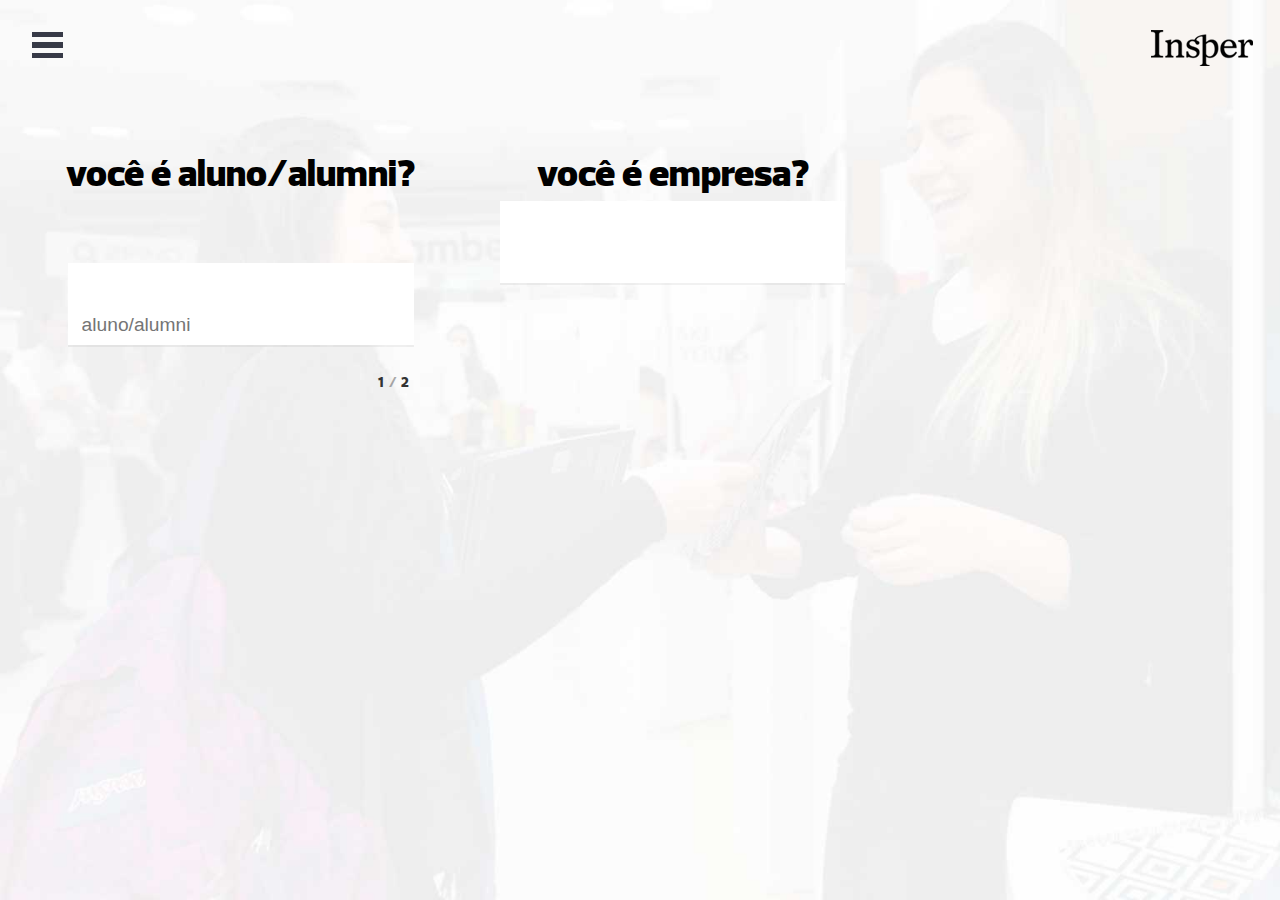
==== index.html @ 1600583f "comentários das alterações" ====
<!DOCTYPE html>
<html class="full" lang="en">
<!-- Make sure the <html> tag is set to the .full CSS class. Change the background image in the full.css file. -->

<head>

    <meta charset="utf-8">
    <meta http-equiv="X-UA-Compatible" content="IE=edge">
    <meta name="viewport" content="width=device-width, initial-scale=1">
    <meta name="description" content="">
    <meta name="author" content="">

    <title>Painel de Oportunidades Profissionais</title>

    <!-- Bootstrap Core CSS -->
    <link href="css/bootstrap.min.css" rel="stylesheet">

    <!-- Custom CSS -->
    <link href="css/full-image.css" rel="stylesheet">
    <link rel="stylesheet" type="text/css" href="css/normalize.css" />
	<script src="js/modernizr.custom.js"></script>
	<link rel="stylesheet" type="text/css" href="css/component.css" />
	<link rel="stylesheet" type="text/css" href="css/menu_elastic.css" />
	<script src="js/snap.svg-min.js"></script>

    <!-- HTML5 Shim and Respond.js IE8 support of HTML5 elements and media queries -->
    <!-- WARNING: Respond.js doesn't work if you view the page via file:// -->
    <!--[if lt IE 9]>
        <script src="https://oss.maxcdn.com/libs/html5shiv/3.7.0/html5shiv.js"></script>
        <script src="https://oss.maxcdn.com/libs/respond.js/1.4.2/respond.min.js"></script>
    <![endif]-->

</head>

<body>
<!-- Page Content -->
<div>
	<div class="menu-wrap">
		<nav class="menu">
			<div class="icon-list">
				<a href="index.html">home</a>
				<a href="painel.html">painel de oportunidades</a>
				<a href="cadastro.html">cadastro de currículo</a>
				<a href="javascript:history.go(-1)">voltar</a>
			</div>
		</nav>
		<button class="close-button" id="close-button">Close Menu</button>
		<div class="morph-shape" id="morph-shape" data-morph-open="M-1,0h101c0,0,0-1,0,395c0,404,0,405,0,405H-1V0z">
			<svg xmlns="http://www.w3.org/2000/svg" width="100%" height="100%" viewBox="0 0 100 800" preserveAspectRatio="none">
				<path d="M-1,0h101c0,0-97.833,153.603-97.833,396.167C2.167,627.579,100,800,100,800H-1V0z"/>
			</svg>
		</div>
	</div>
	<button class="menu-button" id="open-button">Open Menu</button>
	<div class="content-wrap">
	    <div class="row">
	    	<section>
	            <nav class="main-nav" role="navigation">
					<ul>
						<li class="menu-btn hover">
							<a class="nav-item">você é aluno/alumni?</a>
							<form id="theForm" class="simform" autocomplete="off">
								<div class="simform-inner">
									<ol class="questions">
										<li>
											<span><label for="q1"></label></span>
											<input id="q1" name="q1" type="text" placeholder="aluno/alumni"/>
										</li>
										<li>
											<span><label for="q2"></label></span>
											<input id="q2" name="q2" type="password" placeholder="senha"/>
										</li>
									</ol><!-- /questions -->
									<button class="submit" type="submit">Send answers</button>
									<div class="controls">
										<button class="next"></button>
										<div class="progress"></div>
										<span class="number">
											<span class="number-current"></span>
											<span class="number-total"></span>
										</span>
										<span class="error-message"></span>
									</div><!-- / controls -->
								</div><!-- /simform-inner -->
								<span class="final-message"></span>
							</form>
						</li>		
						<li class="menu-btn hover">
							<a class="nav-item">você é empresa?</a>
							<form id="theForm2" class="simform" autocomplete="off">
								<div class="simform-inner">
									<ol class="questions">
										<li>
											<span><label for="q1"></label></span>
											<input id="q1" name="q1" type="text" placeholder="cnpj"/>
										</li>
										<li>
											<span><label for="q2"></label></span>
											<input id="q2" name="q2" type="password" placeholder="senha"/>
										</li>
									</ol><!-- /questions -->
									<button class="submit" type="submit">Send answers</button>
									<div class="controls">
										<button class="next"></button>
										<div class="progress"></div>
										<span class="number">
											<span class="number-current"></span>
											<span class="number-total"></span>
										</span>
										<span class="error-message"></span>
									</div><!-- / controls -->
								</div><!-- /simform-inner -->
								<span class="final-message"></span>
							</form>
						</li>					
					</ul>
				</nav>
			</section>
	    </div>
	    <div class="row">
	    	<section id="home-aluno">
	    		<nav class="main-nav" role="navigation">
					<ul>
						<li class="menu-btn hover">
							<a class="nav-item">painel de oportunidades</a>
							<div class="info">
								<span>aqui você encontra oportunidades profissionais, vagas efetivas e estágio</span>
								<a class="button" href="painel.html">VEJA TODAS AS VAGAS</a>
							</div>
						</li>		
						<li class="menu-btn hover">
							<a class="nav-item">cadastro de <br>currículos</a>
							<div class="info">
								<span>aqui você encontra oportunidades profissionais, vagas efetivas e estágio</span>
								<a class="button" href="cadastro.html">VEJA TODAS AS VAGAS</a>
							</div>
						</li>					
					</ul>
				</nav>
	    	</section>
	    </div>
	</div>
</div>
<div class="logo"><h1>Logo Insper</h1></div>


        <!-- /.row -->

    <!-- jQuery -->
    <script src="https://ajax.googleapis.com/ajax/libs/jquery/1.11.3/jquery.min.js"></script>

    <!-- Bootstrap Core JavaScript -->
    <script src="js/bootstrap.min.js"></script>
   	<script src="js/classie.js"></script>
   	<script src="js/jquery.mixitup.min.js"></script>
   	<script src="js/main.js"></script>
	<script src="js/stepsForm.js"></script>
	
		<script>

				$( ".hover" ).hover(function() {
	    			$( this ).toggleClass( "active" );
	  			});

			var current_fs, next_fs;

			var theForm = document.getElementById( 'theForm' );

			next_fs = $(this).parent().next();

			new stepsForm( theForm, {
				onSubmit : function( form ) {
					// hide form
					classie.addClass( theForm.querySelector( '.simform-inner' ), 'hide' );

					/*
					form.submit()
					or
					AJAX request (maybe show loading indicator while we don't have an answer..)
					*/
					primeira_div = $('.submit').closest('.row');
					primeira_div.addClass('hide');
					proxima_div = $('section').parent().next();
					proxima_div.show();
						
				}
			} );






	</script>

</body>

</html>
---- css/full-image.css ----
/* This stylesheet generated by Transfonter (http://transfonter.org) */

@font-face {
	font-family: 'webfonts/PreloSlab-SemiBold';
	src: url('webfonts/PreloSlab-SemiBold.eot');
	src: url('webfonts/PreloSlab-SemiBold.eot?#iefix') format('embedded-opentype'),
		url('webfonts/PreloSlab-SemiBold.woff') format('woff'),
		url('webfonts/PreloSlab-SemiBold.ttf')  format('truetype');
	font-weight: bold;
	font-style: normal;
}

@font-face {
	font-family: 'webfonts/Prelo-BookItalic';
	src: url('webfonts/Prelo-BookItalic.eot');
	src: url('webfonts/Prelo-BookItalic.eot?#iefix') format('embedded-opentype'),
		url('webfonts/Prelo-BookItalic.woff') format('woff'),
		url('webfonts/Prelo-BookItalic.ttf')  format('truetype');
	font-weight: normal;
	font-style: italic;
}

@font-face {
	font-family: 'webfonts/PreloSlab-SemiBoldItalic';
	src: url('webfonts/PreloSlab-SemiBoldItalic.eot');
	src: url('webfonts/PreloSlab-SemiBoldItalic.eot?#iefix') format('embedded-opentype'),
		url('webfonts/PreloSlab-SemiBoldItalic.woff') format('woff'),
		url('webfonts/PreloSlab-SemiBoldItalic.ttf')  format('truetype');
	font-weight: bold;
	font-style: italic;
}

@font-face {
	font-family: 'webfonts/Prelo-Black';
	src: url('webfonts/Prelo-Black.eot');
	src: url('webfonts/Prelo-Black.eot?#iefix') format('embedded-opentype'),
		url('webfonts/Prelo-Black.woff') format('woff'),
		url('webfonts/Prelo-Black.ttf')  format('truetype');
	font-weight: 900;
	font-style: normal;
}

@font-face {
	font-family: 'webfonts/Prelo-Book';
	src: url('webfonts/Prelo-Book.eot');
	src: url('webfonts/Prelo-Book.eot?#iefix') format('embedded-opentype'),
		url('webfonts/Prelo-Book.woff') format('woff'),
		url('webfonts/Prelo-Book.ttf')  format('truetype');
	font-weight: normal;
	font-style: normal;
}

@font-face {
	font-family: 'webfonts/PreloSlab-Book';
	src: url('webfonts/PreloSlab-Book.eot');
	src: url('webfonts/PreloSlab-Book.eot?#iefix') format('embedded-opentype'),
		url('webfonts/PreloSlab-Book.woff') format('woff'),
		url('webfonts/PreloSlab-Book.ttf')  format('truetype');
	font-weight: normal;
	font-style: normal;
}

@font-face {
	font-family: 'webfonts/Prelo-SemiBoldItalic';
	src: url('webfonts/Prelo-SemiBoldItalic.eot');
	src: url('webfonts/Prelo-SemiBoldItalic.eot?#iefix') format('embedded-opentype'),
		url('webfonts/Prelo-SemiBoldItalic.woff') format('woff'),
		url('webfonts/Prelo-SemiBoldItalic.ttf')  format('truetype');
	font-weight: bold;
	font-style: italic;
}

@font-face {
	font-family: 'webfonts/PreloSlab-BlackItalic';
	src: url('webfonts/PreloSlab-BlackItalic.eot');
	src: url('webfonts/PreloSlab-BlackItalic.eot?#iefix') format('embedded-opentype'),
		url('webfonts/PreloSlab-BlackItalic.woff') format('woff'),
		url('webfonts/PreloSlab-BlackItalic.ttf')  format('truetype');
	font-weight: 900;
	font-style: italic;
}

@font-face {
	font-family: 'webfonts/Prelo-BlackItalic';
	src: url('webfonts/Prelo-BlackItalic.eot');
	src: url('webfonts/Prelo-BlackItalic.eot?#iefix') format('embedded-opentype'),
		url('webfonts/Prelo-BlackItalic.woff') format('woff'),
		url('webfonts/Prelo-BlackItalic.ttf')  format('truetype');
	font-weight: 900;
	font-style: italic;
}

@font-face {
	font-family: 'webfonts/PreloSlab-Black';
	src: url('webfonts/PreloSlab-Black.eot');
	src: url('webfonts/PreloSlab-Black.eot?#iefix') format('embedded-opentype'),
		url('webfonts/PreloSlab-Black.woff') format('woff'),
		url('webfonts/PreloSlab-Black.ttf')  format('truetype');
	font-weight: 900;
	font-style: normal;
}

@font-face {
	font-family: 'webfonts/PreloSlab-BookItalic';
	src: url('webfonts/PreloSlab-BookItalic.eot');
	src: url('webfonts/PreloSlab-BookItalic.eot?#iefix') format('embedded-opentype'),
		url('webfonts/PreloSlab-BookItalic.woff') format('woff'),
		url('webfonts/PreloSlab-BookItalic.ttf')  format('truetype');
	font-weight: normal;
	font-style: italic;
}

@font-face {
	font-family: 'webfonts/Prelo-SemiBold';
	src: url('webfonts/Prelo-SemiBold.eot');
	src: url('webfonts/Prelo-SemiBold.eot?#iefix') format('embedded-opentype'),
		url('webfonts/Prelo-SemiBold.woff') format('woff'),
		url('webfontson-SemiBold.ttf')  format('truetype');
	font-weight: bold;
	font-style: normal;
}

@font-face {
	font-weight: normal;
	font-style: normal;
	font-family: 'icomoon';
	src:url('webfonts/../fonts/icomoon/icomoon.eot?-9heso');
	src:url('webfonts/../fonts/icomoon/icomoon.eot?#iefix-9heso') format('embedded-opentype'),
		url('webfonts/../fonts/icomoon/icomoon.woff?-9heso') format('woff'),
		url('webfonts/../fonts/icomoon/icomoon.ttf?-9heso') format('truetype'),
		url('webfonts/../fonts/icomoon/icomoon.svg?-9heso#icomoon') format('svg');
}

 * {box-sizing: border-box;-webkit-transition: all 0.2s;-moz-transition: all 0.2s;-ms-transition: all 0.2s;-o-transition: all 0.2s;transition: all 0.2s;}

 *, *:before, *:after {
  box-sizing: inherit;
}

 &:focus {
    outline: 0;
  }

 a{ text-decoration: none;}

body {
	margin-top: 50px;
	margin-bottom: 50px;
	background: none;
	font-family: 'webfonts/Prelo-Black',verdana,sans-serif;
	height: 100%;
}

.logo {
	position: fixed;
	z-index: 1000;
	margin: .1em;
	padding: 0;
	width: 2.5em;
	height: 2.25em;
	border: none;
	text-indent: 2.5em;
	font-size: 1.5em;
	color: transparent;
	background: transparent;
	top: 0;
	right: 25px;
}
.logo h1{background-image: url('../uploads/insper-preto.png');width:102px;height: 36px;background-position:center center;float:right;background-repeat: no-repeat;text-indent: -9999px;}


.menu-button{ position: fixed;bottom: 0;z-index: 1000;margin: 1em;padding: 0;width: 2.5em;height: 2.25em;border: none;font-size: 1.5em;color: #373a47;background: transparent;}

.full {
  background: url('../uploads/bg-site.jpg') no-repeat center center fixed; 
  -webkit-background-size: cover;
  -moz-background-size: cover;
  -o-background-size: cover;
  background-size: cover;
}

.active{display: block;}

.row{height: 100vh;overflow: hidden;}

div.row:not(:first-of-type) {display: none;}

.normalize{display:block;clear:both;width:1px;height:0px;overflow:hidden;}/* Clear fix */



/* MENU */
.main-nav {z-index: 1;width: 100%;}
.main-nav li.menu-btn{list-style:none;float: left;box-sizing: border-box;width:34%;position: relative;display: block;}
.main-nav li.active{background: white;}
.main-nav li a.nav-item{text-transform: lowercase;text-decoration: none;font-size: 3vw;text-align:center;margin:30% auto 0%;padding:5%;color: #000000;display:block;line-height: .8em;}
.main-nav li.active a.nav-item{margin:15% auto 20%;}
.main-nav li a span{font-size:50%;}
.main-nav li.active a.nav-item{color:#D92632;}
.main-nav li.active .simform{opacity: 1;}


/* HOME */

#home-aluno .info{ opacity: 0; padding:10%;text-align: center;}
#home-aluno li.active .info{opacity: 1;}
#home-aluno .info span{font-family: 'webfonts/Prelo-BookItalic',verdana,sans-serif;font-size: 1.5em;} 
#home-aluno .button{text-decoration: none;display: block;width: 100%;border-bottom:2px solid #000000;border-top:0px solid #ffffff;border-left:2px solid #000000;border-right:2px solid #000000;color: #D92632;text-align: center;margin:80px 0px 0px;padding:0px 0px 25px;font-size:1.5em;text-transform: uppercase;}
#home-aluno .button:hover{border:0;background-color: #D92632;color:#ffffff;padding:25px;}


/*PAINEL*/

#painel .container{padding:0;background-color: #ffffff;display: block;position: relative;margin:7.5vh auto;}
#painel h2{font-size: 5em;top:-65px;left:30px;margin:0;position:absolute;letter-spacing: -.10px;color: #D92632;z-index: 2;}
#painel h2 span{font-size: .5em;}

#painel .filter{height:22%;background-color:#F5F5F5;margin:0;}


/* FILTRO */

#painel .filter {margin:0px;position: relative;z-index: 1;}
#painel .filter hr{margin:5px 50px;}
#painel .filter .cd-tab-filter-wrapper{line-height: 55px;width: 60%;}
#painel .filter li{ list-style: none;display: inline-block;margin:.5%;}
#painel .filter li{font-family: 'webfonts/Prelo-SemiBold',verdana,sans-serif;color: #A4A4A4;font-size: 20px;}
#painel .filter li label{font-family: 'webfonts/PreloSlab-Book',verdana,sans-serif;font-size:12px;color: #000000;}
#painel .filter input,label{vertical-align: text-bottom;height: 10px;line-height: 17px;}
#painel .filter li.filter a:focus{font-weight: bold;}





/* VAGAS */
#painel .vacations ul{width: 100%;margin:0 auto;padding:0;position: relative;}
#painel .vacations a.action-button{font-family: 'webfonts/Prelo-Book',verdana,sans-serif;font-size:40px;position: absolute;text-decoration:none;color:#58595B;display: block;width:35px;height: 35px;border-radius:50%;background: #F1F2F2;top:60%;line-height:27px;text-align: center;cursor: pointer;margin:auto;top:0;bottom: 0;}
#painel .vacations a.action-button:hover{background: #D92632;height: 45px;width: 45px;line-height:38px;color:#ffffff;}
#painel .vacations a.previous{left:1.5%;}
#painel .vacations a.nextious{right:1.5%;}



#painel .vacations ul{padding: 0;text-align: justify;}
#painel .vacations li{box-sizing: border-box;width: 30%;margin:1.5%;list-style:none;display: none;-webkit-transition: all 0s;-moz-transition: all 0s;-ms-transition: all 0s;-o-transition: all 0s;transition: all 0s;}
#painel .vacations ul li .conteudo{ padding:20px;}
#painel .vacations ul li .doadora{ background: url('webfonts/../uploads/selo-doadora.png') no-repeat right 20px;}
#painel .vacations ul li .doadora h3{width: 70%;text-align: left;}
#painel .vacations ul li:hover{background-image: -webkit-repeating-linear-gradient(135deg, rgba(0,0,0,.1), rgba(0,0,0,.1) 1px, transparent 2px, transparent 2px, rgba(0,0,0,.1) 3px);
  background-image: -moz-repeating-linear-gradient(135deg, rgba(0,0,0,.1), rgba(0,0,0,.1) 1px, transparent 2px, transparent 2px, rgba(0,0,0,.1) 3px);
  background-image: -o-repeating-linear-gradient(135deg, rgba(0,0,0,.1), rgba(0,0,0,.1) 1px, transparent 2px, transparent 2px, rgba(0,0,0,.1) 3px);
  background-image: repeating-linear-gradient(135deg, rgba(0,0,0,.1), rgba(0,0,0,.1) 1px, transparent 2px, transparent 2px, rgba(0,0,0,.1) 3px);
  -webkit-background-size: 4px 4px;
  -moz-background-size: 4px 4px;
  background-size: 4px 4px;border:1px solid #A4A4A4;box-sizing: border-box;}


#painel .vacations li h4{margin-bottom:5px;font-size: 16px;font-family: 'webfonts/PreloSlab-Book',verdana,sans-serif;}
#painel .vacations li h3{margin-top:5px;font-size: 20px;font-family:'webfonts/PreloSlab-SemiBold',verdana,sans-serif;text-align: inherit;}
#painel .vacations li h5{margin-top:5px;font-size: 14px;font-family:'webfonts/PreloSlab-Book',verdana,sans-serif;}

#painel .vacations li hr{ height: 3px;background-color:#444444;width: 10%;margin-left:0;}
#painel .vacations li .date{ font-family: 'webfonts/Prelo-Book',verdana,sans-serif; }
#painel .vacations .cd-fail-message{display: none;text-align: center;padding:20% 0%;font-family:'webfonts/PreloSlab-Book',verdana,sans-serif;}

#painel .vacations .btn{text-decoration: none;display: block;width: 100%;color: #D92632;font-family:'webfonts/Prelo-SemiBold',verdana,sans-serif;text-align: center;margin:0 auto;padding:0px 15px 15px;font-size:1.5em;text-transform: uppercase;}
#painel .vacations .btn:hover { border:0;background-color: #F5F5F5;color:#A4A4A4;padding-top:15px; }


/* VAGA */
#vaga .container{padding:2%;background-color: #ffffff;display: block;position: relative;margin:16.5vh auto;box-sizing: border-box;}

#vaga .vacation{width: 70%;float: left;box-sizing: border-box;}
#vaga .vacation ul{padding: 0;}
#vaga .vacation li{box-sizing: border-box;padding:3% 0%;width: 40%;float: left;list-style: none;font-family:'webfonts/Prelo-Book',verdana,sans-serif;}
#vaga .vacation li div.icon{display: table-cell;background-color:#D92632;border-radius: 50%;width: 50px;height: 50px;vertical-align: middle;margin:10px;}
#vaga .vacation li div.value{display: table-cell;vertical-align: middle;padding-left: 10px;}
#vaga .vacation li strong{display: block;}
#vaga .vacation span{padding:.5%;margin:1% 0%;font-family:'webfonts/Prelo-Book',verdana,sans-serif;text-transform:lowercase;background-color:#D92632;color: #ffffff;display: inline-block;}
#vaga h2{font-size: 5em;top:-65px;left:30px;margin:0;position:absolute;letter-spacing: -1px;color: #D92632;z-index: 2;}
#vaga h3{font-size:46px;font-family: 'webfonts/Prelo-SemiBold',verdana,sans-serif;letter-spacing: -1px;}
#vaga h4{font-size:37px;font-family: 'webfonts/PreloSlab-Book',verdana,sans-serif;letter-spacing: -1px;}
#vaga p{font-size: 18px;font-family: 'webfonts/Prelo-Book',verdana,sans-serif;}

#vaga .historic{width:25%;box-sizing: border-box;float: left;margin:0 2.5%;}

#vaga .historic a{text-decoration: none;display: block;width: 100%;border-bottom:2px solid #000000;border-top:0px solid #ffffff;border-left:2px solid #000000;border-right:2px solid #000000;color: #D92632;text-align: center;margin:30px 0px 0px;padding:0px 0px 25px;font-size:1.5em;text-transform: uppercase;}
#vaga .historic a:hover{border:0;background-color: #D92632;color:#ffffff;padding:25px;}


/* CADASTRO */

#cadastro .container{padding:0;background-color: #ffffff;display: block;position: relative;margin:7.5vh auto;}

#cadastro h2{font-size: 5em;top:-65px;left:30px;margin:0;position:absolute;letter-spacing: -.10px;color: #D92632;z-index: 2;}
#cadastro h2 span{font-size: .5em;}


#cadastro #progressbar{counter-reset: step;width: 100%;margin:0 auto;padding:0;text-align: center;}
#cadastro #progressbar li{width:calc(100% / 6.2);display:inline-block;list-style: none;padding:0% 1% 1%;text-align:center;box-sizing:border-box;text-transform: uppercase;font-size: .9em;color:#D92632;font-family: 'webfonts/Prelo-SemiBold',verdana,sans-serif;border:1px solid #000000;border-top: 0px;margin:3% .1% 1%;cursor: pointer;}
#cadastro #progressbar li:hover{padding: 1%;border: 0;background-color:#D92632;color:#ffffff !important;}

#progressbar li:before {content: counter(step);counter-increment: step;display: none;}

#progressbar li:first-child:after {
	/*connector not needed before the first step*/
	content: none; 
}

#progressbar li.current{background: #F5F5F5;color: #A4A4A4 !important;padding: 1% !important;border: 0 !important;}

#progressbar li.current.valid{background: #F5F5F5;}
#progressbar li.valid{background: #ffffff;border-bottom:2px solid #27AE60 !important;border-left: 0 !important;border-right: 0 !important;color: #A4A4A4 !important;padding: 1% !important;margin:0 !important;}


#cadastro{position: relative;}

#cadastro fieldset{width:100%;border:0;top:0px;transform: scale(0);transition: all .666s;}
#cadastro fieldset.tab-content{display: none;}
#cadastro fieldset.current{left:0;top:0;display: block;opacity: 1;transform: scale(1);transition: all .666s;height: 650px;overflow-y: scroll;}


#cadastro fieldset.current input{text-align:center;opacity:.3;font-family: 'webfonts/Prelo-Book',verdana,sans-serif;border:0;border-left:1px solid #333333;border-right:1px solid #333333;border-bottom:1px solid #333333;padding:2%;display: block;margin:17% auto 0%;box-sizing:border-box;width: 54%;top:0;left:0;position: relative;}
#cadastro fieldset.current input:focus{ outline: none; -webkit-appearance: none;opacity: 1;}
#cadastro fieldset.current input.next{margin:17% auto;}
#cadastro fieldset.current input.valid{ border-color: #27AE60;border-width: 3px;background-color: #27AE60;color:#ffffff;}

#cadastro fieldset.current input{-webkit-appearance: none;}
#cadastro fieldset.current input.error{color:#fff;border-color:red;background-color: #D92632;}
#cadastro fieldset.current input.error::-webkit-input-placeholder{color:white !important;text-transform: uppercase;}
---- css/component.css ----
@font-face {
	font-weight: normal;
	font-style: normal;
	font-family: 'icomoon';
	src:url('../fonts/icomoon/icomoon.eot?-9heso');
	src:url('../fonts/icomoon/icomoon.eot?#iefix-9heso') format('embedded-opentype'),
		url('../fonts/icomoon/icomoon.woff?-9heso') format('woff'),
		url('../fonts/icomoon/icomoon.ttf?-9heso') format('truetype'),
		url('../fonts/icomoon/icomoon.svg?-9heso#icomoon') format('svg');
}

.simform {
	position: relative;
	margin: 0 auto;
	padding: 2em 0;
	max-width: 860px;
	width: 80%;
	text-align: left;
	font-size: 2.5em;
}

.simform .submit {
	display: none;
}

/* Question list style */
.simform ol {
	margin: 0;
	padding: 0;
	list-style: none;
	position: relative;
	-webkit-transition: height 0.4s;
	transition: height 0.4s;
}

.simform ol:before {
	content: '';
	background-color: rgba(255,255,255,1);
	position: absolute;
	left: 0;
	bottom: 0;
	width: 100%;
	height: 2.35em;
}

.questions li {
	z-index: 100;
	position: relative;
	visibility: hidden;
	height: 0;
	-webkit-transition: visibility 0s 0.4s, height 0s 0.4s;
	transition: visibility 0s 0.4s, height 0s 0.4s;
}

.questions li.current,
.no-js .questions li {
	visibility: visible;
	height: auto;
	-webkit-transition: none;
	transition: none;
}

/* Labels */
.questions li > span {
	display: block;
	overflow: hidden;
}

.questions li > span label {
	display: block;
	-webkit-transition: -webkit-transform 0.4s;
	transition: transform 0.4s;
	-webkit-transform: translateY(-100%);
	transform: translateY(-100%);
}

.questions li.current > span label,
.no-js .questions li > span label {
	-webkit-transition: none;
	transition: none;
	-webkit-transform: translateY(0);
	transform: translateY(0);
}

.show-next .questions li.current > span label {
	-webkit-animation: moveUpFromDown 0.4s both;
	animation: moveUpFromDown 0.4s both;
}

@-webkit-keyframes moveUpFromDown {
	from { -webkit-transform: translateY(100%); }
	to { -webkit-transform: translateY(0); }
}

@keyframes moveUpFromDown {
	from { -webkit-transform: translateY(100%); transform: translateY(100%); }
	to { -webkit-transform: translateY(0); transform: translateY(0); }
}

/* Input field */
.questions input {
	display: block;
	margin: 0.3em 0 0 0;
	padding: 0.5em 1em 0.5em 0.7em;
	width: 80%;
	border: none;
	background: transparent;
	color: rgba(0,0,0,0.8);
	font-size: 1.5vw;
	line-height: 1;
	opacity: 0;
	-webkit-transition: opacity 0.3s;
	transition: opacity 0.3s;
	font-family: 'PreloSlab-Book',verdana,sans-serif;
}

.questions .current input,
.no-js .questions input {
	opacity: 1;
}

.questions input:focus,
.simform button:focus {
	outline: none;
}

/* Next question button */
.next {
	position: absolute;
	right: 0;
	bottom: 2.75em; /* padding-bottom of form plus progress bar height */
	display: block;
	padding: 0;
	width: 2em;
	height: 2em;
	border: none;
	background: none;
	color: rgba(0,0,0,0.4);
	text-align: center;
	opacity: 0;
	z-index: 100;
	cursor: pointer;
	-webkit-transition: -webkit-transform 0.3s, opacity 0.3s;
	transition: transform 0.3s, opacity 0.3s;
	-webkit-transform: translateX(-20%);
	transform: translateX(-20%);
	pointer-events: none;
	-webkit-tap-highlight-color: rgba(0, 0, 0, 0);
}

.next:hover {
	color: rgba(0,0,0,0.5);
}

.next::after {
	position: absolute;
	top: 0;
	left: 0;
	width: 100%;
	height: 100%;
	content: "\e600";
	text-transform: none;
	font-weight: normal;
	font-style: normal;
	font-variant: normal;
	font-family: 'icomoon';
	line-height: 2;
	speak: none;
	-webkit-font-smoothing: antialiased;
	-moz-osx-font-smoothing: grayscale;
}

.next.show {
	opacity: 1;
	-webkit-transform: translateX(0);
	transform: translateX(0);
	pointer-events: auto;
}

/* Progress bar */
.simform .progress {
	width: 0%;
	height: 0.05em;
	background: rgba(0,0,0,0.3);
	-webkit-transition: width 0.4s ease-in-out;
	transition: width 0.4s ease-in-out;
}

.simform .progress::before {
	position: absolute;
	top: auto;
	width: 100%;
	height: inherit;
	background: rgba(0,0,0,0.05);
	content: '';
}

/* Number indicator */
.simform .number {
	position: absolute;
	right: 0;
	overflow: hidden;
	margin: 0.4em 0;
	width: 3em;
	font-weight: 700;
	font-size: 0.4em;
}

.simform .number:after {
	position: absolute;
	left: 50%;
	content: '/';
	opacity: 0.4;
	-webkit-transform: translateX(-50%);
	transform: translateX(-50%);
}

.simform .number span {
	float: right;
	width: 40%;
	text-align: center;
}

.simform .number .number-current {
	float: left;
}

.simform .number-next {
	position: absolute;
	left: 0;
}

.simform.show-next .number-current {
	-webkit-transition: -webkit-transform 0.4s;
	transition: transform 0.4s;
	-webkit-transform: translateY(-100%);
	transform: translateY(-100%);
}

.simform.show-next .number-next {
	-webkit-animation: moveUpFromDown 0.4s both;
	animation: moveUpFromDown 0.4s both;
}

/* Error and final message */
.simform .error-message,
.simform .final-message {
	position: absolute;
	visibility: hidden;
	opacity: 0;
	-webkit-transition: opacity 0.4s;
	transition: opacity 0.4s;
}

.simform .error-message {
	padding: 0.4em 3.5em 0 0;
	width: 100%;
	color: rgba(0,0,0,0.7);
	font-style: italic;
	font-size: 0.4em;
}

.final-message {
	top: 50%;
	left: 0;
	padding: 0.5em;
	width: 100%;
	text-align: center;
	-webkit-transform: translateY(-50%);
	transform: translateY(-50%);
}

.error-message.show,
.final-message.show {
	visibility: visible;
	opacity: 1;
}

.final-message.show {
	-webkit-transition-delay: 0.5s;
	transition-delay: 0.5s;
}

/* Final hiding of form / showing message */
.simform-inner.hide {
	visibility: hidden;
	opacity: 0;
	-webkit-transition: opacity 0.3s, visibility 0s 0.3s;
	transition: opacity 0.3s, visibility 0s 0.3s;
}

/* No JS Fallback */
.no-js .simform {
	font-size: 1.75em;
}

.no-js .questions li {
	padding: 0 0 2em;
}

.no-js .simform .submit {
	display: block;
	float: right;
	padding: 10px 20px;
	border: none;
	background: rgba(0,0,0,0.3);
	color: rgba(0,0,0,0.4);
}

.no-js .simform .controls {
	display: none;
}
---- css/menu_elastic.css ----
.menu-wrap a {
	color: #ffffff;
	font-family: 'Prelo-Book',verdana,sans-serif;
	width: 150px;
}

.menu-wrap a:hover,
.menu-wrap a:focus {
	color: #cccccc;
}

.content-wrap {
	overflow-y: scroll;
	-webkit-overflow-scrolling: touch;
	-webkit-transition: -webkit-transform 0.3s;
	transition: transform 0.3s;
	position: relative;
	background: transparent;
}

.content {
	position: relative;
	background: transparent;
	height: 100%;
}

.content::before {
	position: absolute;
	top: 0;
	left: 0;
	z-index: 10;
	width: 100%;
	height: 100%;
	background: rgba(0,0,0,0.3);
	content: '';
	opacity: 0;
	-webkit-transition: opacity 0.3s, -webkit-transform 0s 0.3s;
	transition: opacity 0.3s, transform 0s 0.3s;
	-webkit-transform: translate3d(100%,0,0);
	transform: translate3d(100%,0,0);
}

/* Menu Button */
.menu-button {
	position: fixed;
	z-index: 1000;
	margin: 1em;
	padding: 0;
	width: 2.5em;
	height: 2.25em;
	border: none;
	text-indent: 2.5em;
	font-size: 1.5em;
	color: transparent;
	background: transparent;
	top: 0;
}

.menu-button::before {
	position: absolute;
	top: 0.5em;
	right: 0.5em;
	bottom: 0.5em;
	left: 0.5em;
	background: linear-gradient(#373a47 20%, transparent 20%, transparent 40%, #373a47 40%, #373a47 60%, transparent 60%, transparent 80%, #373a47 80%);
	content: '';
}

.menu-button:hover {
	opacity: 0.6;
}

/* Close Button */
.close-button {
	width: 16px;
	height: 16px;
	position: absolute;
	right: 1em;
	top: 1em;
	overflow: hidden;
	text-indent: 16px;
	border: none;
	z-index: 1001;
	background: transparent;
	color: transparent;
}

.close-button::before,
.close-button::after {
	content: '';
	position: absolute;
	width: 2px;
	height: 100%;
	top: 0;
	left: 50%;
	background: #ffffff;
}

.close-button::before {
	-webkit-transform: rotate(45deg);
	transform: rotate(45deg);
}

.close-button::after {
	-webkit-transform: rotate(-45deg);
	transform: rotate(-45deg);
}

/* Menu */
.menu-wrap {
	position: absolute;
	z-index: 1001;
	width: 300px;
	height: 100%;
	font-size: 1.15em;
	-webkit-transform: translate3d(-300px,0,0);
	transform: translate3d(-300px,0,0);
	-webkit-transition: -webkit-transform 0.3s;
	transition: transform 0.3s;
}

.menu {
	background: #D92632;
	width: calc(100% - 120px);
	height: 100%;
	padding: 2em 1em;
}

.icon-list {
	width: 280px;
}

.icon-list a {
	display: block;
	padding: 0.8em;
}

.icon-list a i {
	opacity: 0.5;
}

.icon-list a span {
	margin-left: 10px;
	text-transform: uppercase;
	font-weight: 700;
	letter-spacing: 1px;
	font-size: 0.75em;
}

/* Morph Shape */
.morph-shape {
	position: absolute;
	width: 120px;
	height: 100%;
	top: 0;
	right: 0;
	fill: #D92632;
	z-index: 1000;
}

/* Shown menu */
.show-menu .menu-wrap {
	-webkit-transform: translate3d(0,0,0);
	transform: translate3d(0,0,0);
}

.show-menu .content-wrap {
	-webkit-transition-delay: 0.1s;
	transition-delay: 0.1s;
	-webkit-transform: translate3d(100px,0,0);
	transform: translate3d(100px,0,0);
}


.show-menu .content::before {
	opacity: 1;
	-webkit-transition: opacity 0.3s;
	transition: opacity 0.3s;
	-webkit-transform: translate3d(0,0,0);
	transform: translate3d(0,0,0);
}
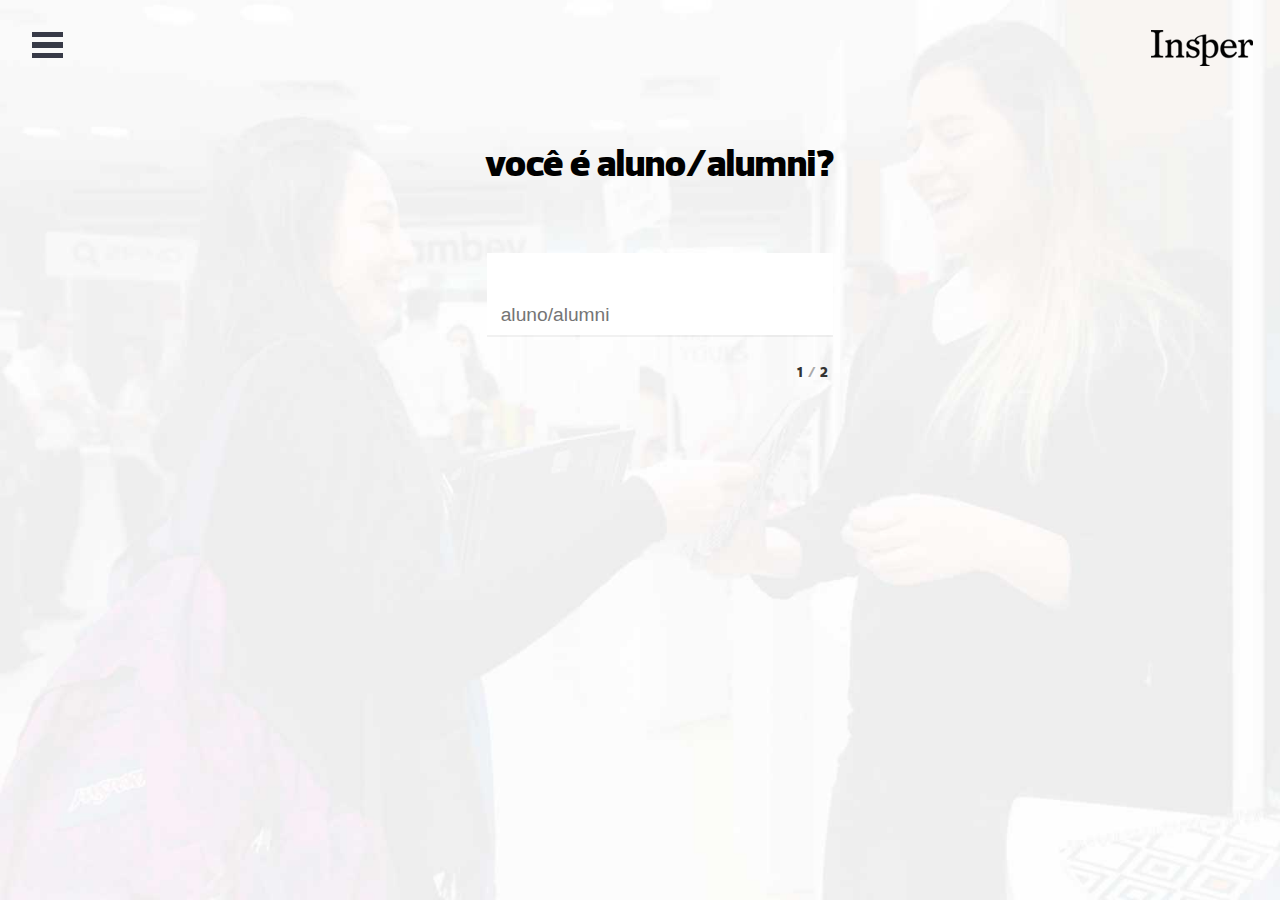
==== commit 7d176cf9: "include all files" ====
--- a/index.html
+++ b/index.html
@@ -40,7 +40,6 @@
 			<div class="icon-list">
 				<a href="index.html">home</a>
 				<a href="painel.html">painel de oportunidades</a>
-				<a href="cadastro.html">cadastro de currículo</a>
 				<a href="javascript:history.go(-1)">voltar</a>
 			</div>
 		</nav>
@@ -84,35 +83,7 @@
 								</div><!-- /simform-inner -->
 								<span class="final-message"></span>
 							</form>
-						</li>		
-						<li class="menu-btn hover">
-							<a class="nav-item">você é empresa?</a>
-							<form id="theForm2" class="simform" autocomplete="off">
-								<div class="simform-inner">
-									<ol class="questions">
-										<li>
-											<span><label for="q1"></label></span>
-											<input id="q1" name="q1" type="text" placeholder="cnpj"/>
-										</li>
-										<li>
-											<span><label for="q2"></label></span>
-											<input id="q2" name="q2" type="password" placeholder="senha"/>
-										</li>
-									</ol><!-- /questions -->
-									<button class="submit" type="submit">Send answers</button>
-									<div class="controls">
-										<button class="next"></button>
-										<div class="progress"></div>
-										<span class="number">
-											<span class="number-current"></span>
-											<span class="number-total"></span>
-										</span>
-										<span class="error-message"></span>
-									</div><!-- / controls -->
-								</div><!-- /simform-inner -->
-								<span class="final-message"></span>
-							</form>
-						</li>					
+						</li>						
 					</ul>
 				</nav>
 			</section>
@@ -127,14 +98,7 @@
 								<span>aqui você encontra oportunidades profissionais, vagas efetivas e estágio</span>
 								<a class="button" href="painel.html">VEJA TODAS AS VAGAS</a>
 							</div>
-						</li>		
-						<li class="menu-btn hover">
-							<a class="nav-item">cadastro de <br>currículos</a>
-							<div class="info">
-								<span>aqui você encontra oportunidades profissionais, vagas efetivas e estágio</span>
-								<a class="button" href="cadastro.html">VEJA TODAS AS VAGAS</a>
-							</div>
-						</li>					
+						</li>							
 					</ul>
 				</nav>
 	    	</section>
--- a/css/full-image.css
+++ b/css/full-image.css
@@ -115,7 +115,7 @@
 	src: url('webfonts/Prelo-SemiBold.eot');
 	src: url('webfonts/Prelo-SemiBold.eot?#iefix') format('embedded-opentype'),
 		url('webfonts/Prelo-SemiBold.woff') format('woff'),
-		url('webfontson-SemiBold.ttf')  format('truetype');
+		url('webfonts/Prelo-SemiBold.ttf')  format('truetype');
 	font-weight: bold;
 	font-style: normal;
 }
@@ -191,7 +191,7 @@
 
 /* MENU */
 .main-nav {z-index: 1;width: 100%;}
-.main-nav li.menu-btn{list-style:none;float: left;box-sizing: border-box;width:34%;position: relative;display: block;}
+.main-nav li.menu-btn{list-style:none;box-sizing: border-box;width:34%;position: relative;display: block;margin: 0 auto;}
 .main-nav li.active{background: white;}
 .main-nav li a.nav-item{text-transform: lowercase;text-decoration: none;font-size: 3vw;text-align:center;margin:30% auto 0%;padding:5%;color: #000000;display:block;line-height: .8em;}
 .main-nav li.active a.nav-item{margin:15% auto 20%;}
